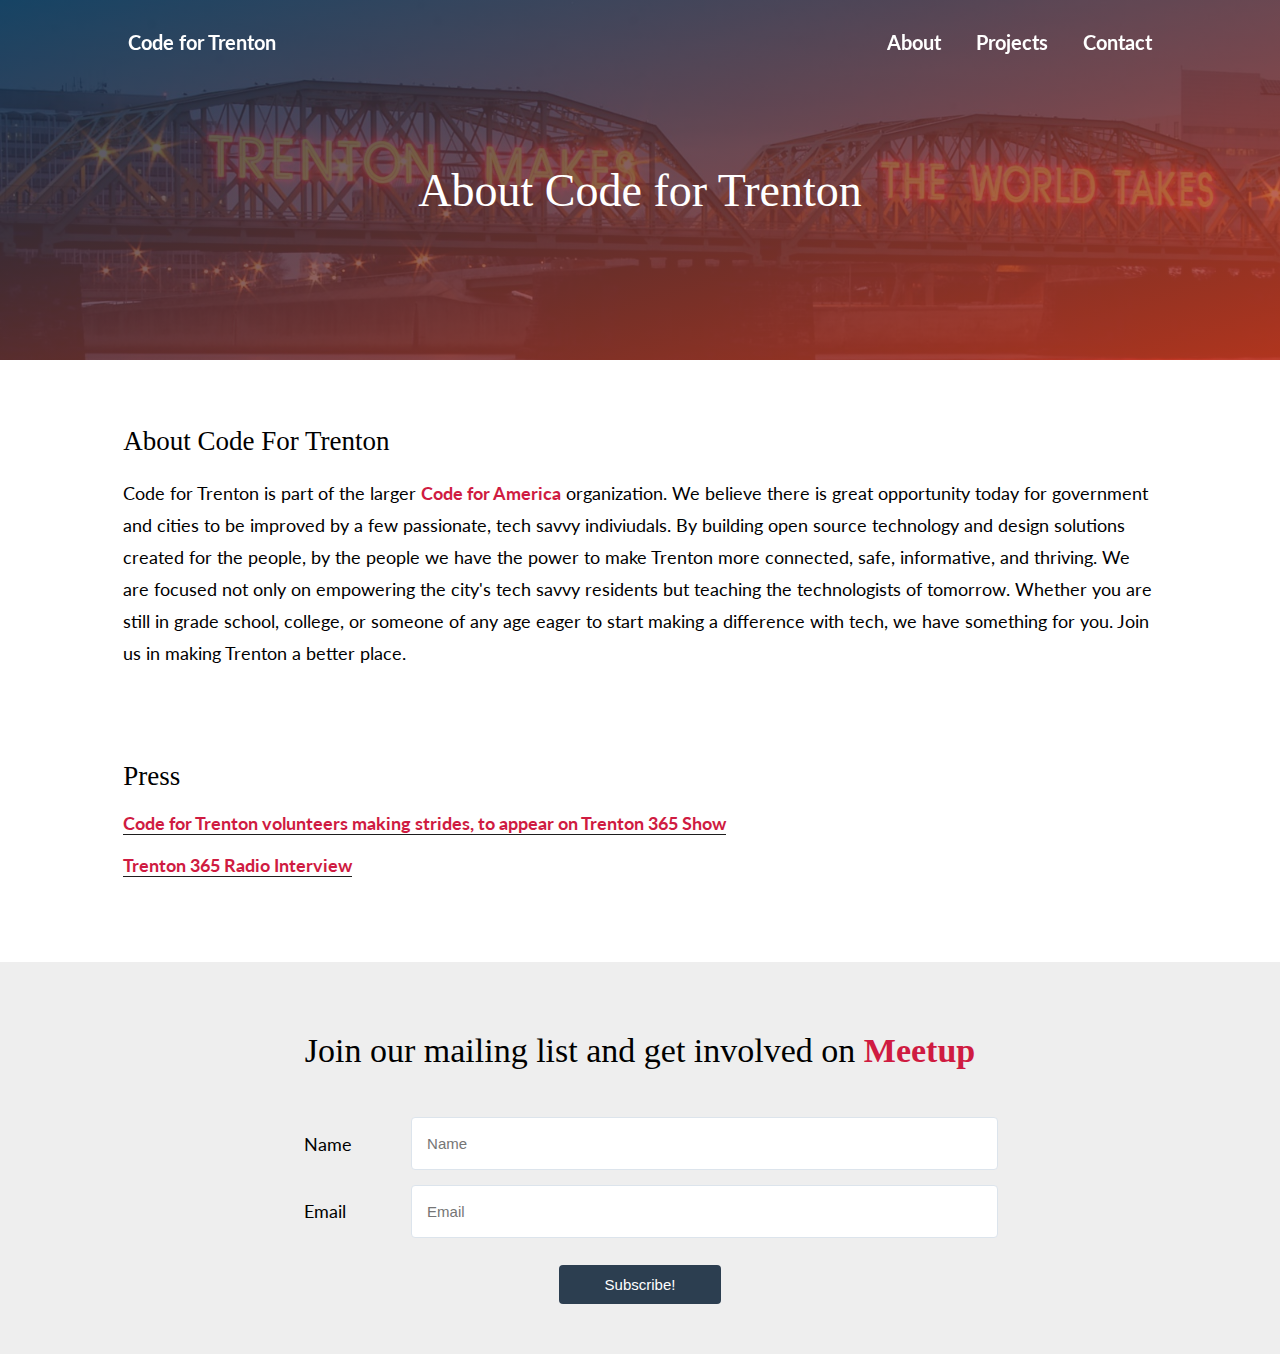
==== about.html @ c812dec5 "fixed header js, added about" ====
<!DOCTYPE html>
<html lang="en">
<head>
    <meta charset="utf-8">
    <meta name="viewport" content="width=device-width, initial-scale=1.0">
    <title>Code for Trenton</title>
    <link rel="stylesheet" href="style.css">
    <link href='https://fonts.googleapis.com/css?family=Lato:400,700,400italic' rel='stylesheet' type='text/css'>
</head>

<body>
    
    <header>
            
        <a href="index.html" class="logo">Code for Trenton</a>
        
        <nav>
                    <a href="#">About</a>
                      <a href="#">Projects</a>
                      <a href="#">Contact</a>
                 
            </nav>
    </header>
    <div class="header">
        
      

       
            <h1>About Code for Trenton</h1>
       
        
 </div>
    
    <div class="cft-section">    
    
    <section class="row"> 
    
        <div class="grid-12">   
            
            <h2>About Code For Trenton</h2>
            
            <p>Code for Trenton is part of the larger <a href="https://www.codeforamerica.org/brigade/about/">Code for America</a> organization. We believe there is great opportunity today for government and cities to be improved by a few passionate, tech savvy indiviudals. By building open source technology and design solutions created for the people, by the people we have the power to make Trenton more connected, safe, informative, and thriving. We are focused not only on empowering the city's tech savvy residents but teaching the technologists of tomorrow. Whether you are still in grade school, college, or someone of any age eager to start making a difference with tech, we have something for you. Join us in making Trenton a better place. </p>
            
          
        
        </div>
        </section>    
    
    </div>
  
    
    <div class="cft-section press">    
    
    <section class="row"> 
    
        <div class="grid-12">   
            
            <h2>Press</h2>
          <ul>   
              
              <li> <a href="https://medium.com/@nsjersey/code-for-trenton-volunteers-making-strides-to-appear-on-trenton-365-show-e755d6abc3c2#.w2p1g0rs5">Code for Trenton volunteers making strides, to appear on Trenton 365 Show</a> </li>
            
                <li> <a href="https://soundcloud.com/trenton365/code-for-trenton"> Trenton 365 Radio Interview</a></li>
            
            </ul>  
          
            
            <a href=""></a>
            
          
        
        </div>
        </section>    
    
    </div>
    
        
    
      <div class="mailing">
          
    <form id="subscribe">     
       <div class="form">  
         <h1> Join our mailing list and get involved on <a href="">Meetup</a> </h1>
            
            <section class="row">
                <p id="sign-up-response"></p>
                
            <div class="grid-2" ><label for="name">Name</label></div><!---
--><div class="grid-10" style="margin: 1%;">
                
                <input type="text" class="form-control" name="name" id="name" placeholder="Name"> 
</div>            </section>
            
            
          <section class="row">
            <div class="grid-2"><label for="name">Email</label></div><!---
--><div class="grid-10" style="margin: 1%;">
              
              <input type="text" class="form-control" name="email" id="email" placeholder="Email"> 
</div>            </section>
           
           
      <center>     <input type="submit" id="submit" value="Subscribe!"/></center>
        </div>
          </form>
          
    </div>
    

    
       <script src="https://code.jquery.com/jquery-2.1.4.min.js"></script>
        <script src="js/masonry.js"></script>
      <script src=js/script.js></script>

    
</body>
</html>
---- style.css ----
/*main styles*/
* {
  margin: 0px;
  padding: 0px; }

body {
  font-family: 'Lato', sans-serif;
  font-size: 18px; }

h1 {
  font-size: 46px;
  padding: 20px 0px;
  font-family: "Georgia";
  font-weight: normal; }

p {
  line-height: 32px; }

img {
  width: 100%; }

a {
  text-decoration: none;
  font-weight: bold;
  color: #cf1b41;
  transition: color .5s;
  -webkit-transition: color .5s; }
  a:hover {
    color: #750f25; }

/*grid*/
.row {
  width: 100%; }

.grid-1 {
  width: 100%;
  display: inline-block; }
  @media (min-width: 800px) {
    .grid-1 {
      width: 3.33333%;
      margin: 2.5%;
      vertical-align: middle; } }

.grid-2 {
  width: 100%;
  display: inline-block; }
  @media (min-width: 800px) {
    .grid-2 {
      width: 11.66667%;
      margin: 2.5%;
      vertical-align: middle; } }

.grid-3 {
  width: 100%;
  display: inline-block; }
  @media (min-width: 800px) {
    .grid-3 {
      width: 20%;
      margin: 2.5%;
      vertical-align: middle; } }

.grid-4 {
  width: 100%;
  display: inline-block; }
  @media (min-width: 800px) {
    .grid-4 {
      width: 28.33333%;
      margin: 2.5%;
      vertical-align: middle; } }

.grid-5 {
  width: 100%;
  display: inline-block; }
  @media (min-width: 800px) {
    .grid-5 {
      width: 36.66667%;
      margin: 2.5%;
      vertical-align: middle; } }

.grid-6 {
  width: 100%;
  display: inline-block; }
  @media (min-width: 800px) {
    .grid-6 {
      width: 45%;
      margin: 2.5%;
      vertical-align: middle; } }

.grid-7 {
  width: 100%;
  display: inline-block; }
  @media (min-width: 800px) {
    .grid-7 {
      width: 53.33333%;
      margin: 2.5%;
      vertical-align: middle; } }

.grid-8 {
  width: 100%;
  display: inline-block; }
  @media (min-width: 800px) {
    .grid-8 {
      width: 61.66667%;
      margin: 2.5%;
      vertical-align: middle; } }

.grid-9 {
  width: 100%;
  display: inline-block; }
  @media (min-width: 800px) {
    .grid-9 {
      width: 70%;
      margin: 2.5%;
      vertical-align: middle; } }

.grid-10 {
  width: 100%;
  display: inline-block; }
  @media (min-width: 800px) {
    .grid-10 {
      width: 78.33333%;
      margin: 2.5%;
      vertical-align: middle; } }

.grid-11 {
  width: 100%;
  display: inline-block; }
  @media (min-width: 800px) {
    .grid-11 {
      width: 86.66667%;
      margin: 2.5%;
      vertical-align: middle; } }

.grid-12 {
  width: 100%;
  display: inline-block; }
  @media (min-width: 800px) {
    .grid-12 {
      width: 95%;
      margin: 2.5%;
      vertical-align: middle; } }

/*end grid */
/*navbar*/
header {
  position: fixed;
  top: 0px;
  width: 80%;
  background-color: transparent;
  margin: 0px;
  z-index: 999;
  padding: 30px 10%;
  color: #fff; }
  header nav {
    font-size: 20px;
    float: right; }
    header nav a {
      margin-left: 30px;
      text-decoration: none;
      color: #fff; }

.logo {
  padding-top: 20px;
  color: #fff;
  text-decoration: none;
  font-size: 20px; }

/*end navbar */
.welcome {
  height: 100vh;
  background: url("img/bridge.jpg");
  background-size: cover; }
  .welcome:before {
    content: '';
    position: absolute;
    top: 0;
    right: 0;
    bottom: 0vh;
    left: 0;
    background-image: linear-gradient(to bottom right, #002f4b, #dc4225);
    opacity: .8; }
  .welcome .intro {
    position: relative;
    top: 30%;
    width: 40%;
    color: #fff;
    margin: 0 auto; }
    .welcome .intro p {
      text-align: left;
      margin-bottom: 50px; }
    .welcome .intro a {
      padding: 20px 30px;
      border: 2px solid #fff;
      color: #fff;
      text-decoration: none;
      transition: background-color 1s, color 1s;
      -webkit-transition: background-color 1s, color 1s; }
      .welcome .intro a:hover {
        background-color: white;
        color: #1e1e1e; }
    @media (max-width: 800px) {
      .welcome .intro {
        width: 80%; } }

@media (max-width: 800px) {
  .about p {
    padding-bottom: 30px; } }

@media (max-width: 800px) {
  .join div {
    padding-bottom: 30px;
    text-align: center; }
  .join img {
    width: 40%;
    padding-top: 20px; } }

.cft-section {
  margin: 3% 7.5%; }
  .cft-section h2 {
    font-family: Georgia;
    font-weight: normal;
    padding-bottom: 20px; }

.projects a {
  color: black;
  font-weight: normal; }

.projects h1, .join h1 {
  margin: 0 2.5%; }

.project {
  border: 3px solid #eee;
  padding: 20px;
  box-sizing: border-box; }
  .project p {
    line-height: normal; }
  @media (max-width: 800px) {
    .project {
      margin: 20px 0px; }
      .project img {
        width: 90%;
        margin-left: 5%; }
      .project p {
        margin-left: 5%;
        padding: 10px 0px; }
      .project h2 {
        text-align: center;
        padding-bottom: 10px; } }
  .project h2 {
    margin: 0 2.5%; }
  .project a {
    color: #777;
    margin-left: 30px; }
  .project nav {
    text-align: center; }
    .project nav a {
      width: 50%;
      background-color: #eee;
      padding: 20px 5px;
      margin: 20px 0; }
  .project section {
    margin-bottom: 30px; }

.form-control {
  display: block;
  width: 100%;
  padding: 15px 15px;
  font-size: 15px;
  line-height: 1.42857143;
  color: #2c3e50;
  background-color: #ffffff;
  background-image: none;
  border: 1px solid #dce4ec;
  border-radius: 4px; }

.mailing {
  background-color: #eee;
  padding: 50px; }

#sign-up-response {
  text-align: center;
  padding-bottom: 20px; }

.response-waiting {
  color: #d8bd1e; }

.response-success {
  color: #0fba34; }

.response-error {
  color: #ba1c0f; }

.form {
  width: 60%;
  margin: 0 auto; }
  @media (max-width: 800px) {
    .form {
      width: 90%; }
      .form label {
        font-size: 20px;
        padding-left: 15px;
        margin-bottom: 40px; }
      .form .form-control {
        margin: 10px 0px 15px 0px; } }
  .form h1 {
    text-align: center;
    font-size: 34px; }
  .form #submit {
    display: inline-block;
    text-align: center;
    cursor: pointer;
    padding: 10px 45px;
    font-size: 15px;
    margin-top: 20px;
    border-radius: 4px;
    background-color: #2c3e50;
    color: #fff;
    border: 1px solid transparent; }

/** other pages **/
.header {
  height: 40vh;
  background: url("img/bridge.jpg");
  background-size: cover; }
  .header:before {
    content: '';
    position: absolute;
    top: 0;
    right: 0;
    bottom: 60vh;
    left: 0;
    background-image: linear-gradient(to bottom right, #002f4b, #dc4225);
    opacity: .8; }
  .header h1 {
    position: relative;
    text-align: center;
    top: 40%;
    width: 80%;
    color: #fff;
    margin: 0 auto; }

.progress h2 {
  margin-left: 2.5%; }
.progress li {
  margin-left: 15px; }
.progress .grid-4 {
  background-color: #eee;
  padding: 30px;
  box-sizing: border-box; }
.progress h3 {
  font-family: "Lato";
  margin-bottom: 20px; }

.footer {
  height: 100px;
  background-color: #1e1e1e;
  color: #848484;
  font-size: 14px; }

.press ul {
  list-style-type: none; }
.press li {
  padding-bottom: 20px; }
.press a {
  font-size: 18px;
  border-bottom: 1px solid #1e1e1e; }

/*# sourceMappingURL=style.css.map */
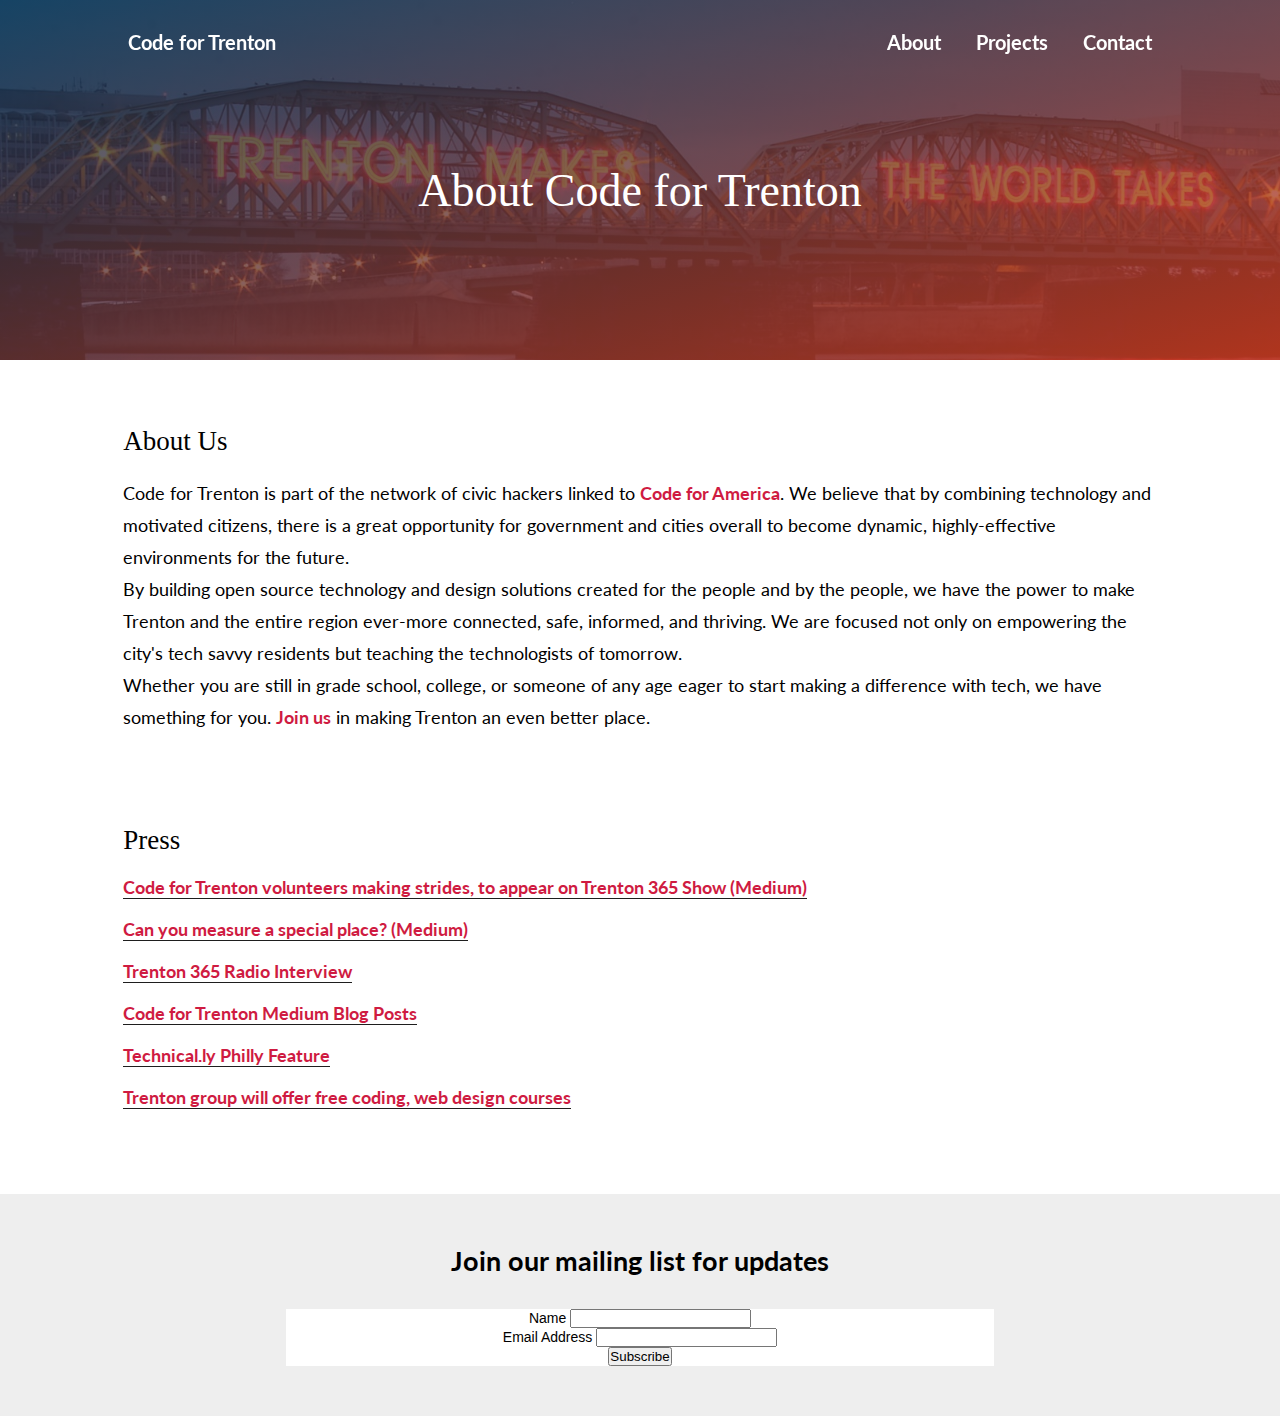
==== commit a6821133: "updating git to have all latest website files per 27 Feb 16." ====
--- a/about.html
+++ b/about.html
@@ -3,21 +3,22 @@
 <head>
     <meta charset="utf-8">
     <meta name="viewport" content="width=device-width, initial-scale=1.0">
-    <title>Code for Trenton</title>
+    <title>Code for Trenton | Making Again.</title>
     <link rel="stylesheet" href="style.css">
     <link href='https://fonts.googleapis.com/css?family=Lato:400,700,400italic' rel='stylesheet' type='text/css'>
+    <link href='https://fonts.googleapis.com/css?family=Candal:400,700,400italic' rel='stylesheet' type='text/css'>
 </head>
 
 <body>
     
-    <header>
+    <header class="transition">
             
         <a href="index.html" class="logo">Code for Trenton</a>
         
         <nav>
                     <a href="#">About</a>
-                      <a href="#">Projects</a>
-                      <a href="#">Contact</a>
+                      <a href="./#proj">Projects</a>
+                      <a href="./#join">Contact</a>
                  
             </nav>
     </header>
@@ -37,9 +38,9 @@
     
         <div class="grid-12">   
             
-            <h2>About Code For Trenton</h2>
+            <h2>About Us</h2>
             
-            <p>Code for Trenton is part of the larger <a href="https://www.codeforamerica.org/brigade/about/">Code for America</a> organization. We believe there is great opportunity today for government and cities to be improved by a few passionate, tech savvy indiviudals. By building open source technology and design solutions created for the people, by the people we have the power to make Trenton more connected, safe, informative, and thriving. We are focused not only on empowering the city's tech savvy residents but teaching the technologists of tomorrow. Whether you are still in grade school, college, or someone of any age eager to start making a difference with tech, we have something for you. Join us in making Trenton a better place. </p>
+            <p>Code for Trenton is part of the network of civic hackers linked to <a href="https://www.codeforamerica.org/brigade/about/">Code for America</a>. We believe that by combining technology and motivated citizens, there is a great opportunity for government and cities overall to become dynamic, highly-effective environments for the future.</p><p>By building open source technology and design solutions created for the people and by the people, we have the power to make Trenton and the entire region ever-more connected, safe, informed, and thriving. We are focused not only on empowering the city's tech savvy residents but teaching the technologists of tomorrow.</p><p>Whether you are still in grade school, college, or someone of any age eager to start making a difference with tech, we have something for you. <a href="./#join">Join us</a> in making Trenton an even better place.</p>
             
           
         
@@ -58,9 +59,12 @@
             <h2>Press</h2>
           <ul>   
               
-              <li> <a href="https://medium.com/@nsjersey/code-for-trenton-volunteers-making-strides-to-appear-on-trenton-365-show-e755d6abc3c2#.w2p1g0rs5">Code for Trenton volunteers making strides, to appear on Trenton 365 Show</a> </li>
-            
-                <li> <a href="https://soundcloud.com/trenton365/code-for-trenton"> Trenton 365 Radio Interview</a></li>
+              <li> <a href="https://medium.com/@nsjersey/code-for-trenton-volunteers-making-strides-to-appear-on-trenton-365-show-e755d6abc3c2#.w2p1g0rs5">Code for Trenton volunteers making strides, to appear on Trenton 365 Show (Medium)</a> </li>
+			  <li> <a href="https://medium.com/@nsjersey/can-you-measure-a-special-place-6ec981b0c3a9#.317newksf">Can you measure a special place? (Medium)</a></li>
+                <li> <a href="https://soundcloud.com/trenton365/code-for-trenton">Trenton 365 Radio Interview</a></li>
+                <li> <a href="https://medium.com/@codefortrenton">Code for Trenton Medium Blog Posts</a></li>
+				<li> <a href="http://technical.ly/philly/2016/01/20/code-for-trenton/">Technical.ly Philly Feature</a></li>
+				<li><a href="http://www.nj.com/mercer/index.ssf/2015/03/trenton_group_will_offer_free_coding_web_design_cl.html">Trenton group will offer free coding, web design courses</a></li>
             
             </ul>  
           
@@ -74,9 +78,46 @@
     
     </div>
     
+	<div class="mailing">
+		<div class="form" style="text-align:center;margin:0 auto;">  
+			<!-- <h2>Join our mailing list for updates at <a href="../#join">CodeForTrenton.org</a></h2> -->
+			<h2 style="padding:0 0 1.2em 0;">Join our mailing list for updates</h2>
+			<!-- Begin MailChimp Signup Form -->
+			<link href="//cdn-images.mailchimp.com/embedcode/classic-10_7.css" rel="stylesheet" type="text/css">
+			<style type="text/css">
+				#mc_embed_signup{background:#fff; clear:left; font:14px Helvetica,Arial,sans-serif; }
+				/* Add your own MailChimp form style overrides in your site stylesheet or in this style block.
+				   We recommend moving this block and the preceding CSS link to the HEAD of your HTML file. */
+			</style>
+			<div id="mc_embed_signup">
+			<form action="//codefortrenton.us12.list-manage.com/subscribe/post?u=00c4ca3a47a2a110f6efe9cee&amp;id=8d80365253" method="post" id="mc-embedded-subscribe-form" name="mc-embedded-subscribe-form" class="validate" target="_blank" novalidate>
+			    <div id="mc_embed_signup_scroll">
+	
+			<div class="mc-field-group">
+				<label for="mce-PERSONNAME">Name </label>
+				<input type="text" value="" name="PERSONNAME" class="required" id="mce-PERSONNAME">
+			</div>
+			<div class="mc-field-group">
+				<label for="mce-EMAIL">Email Address </label>
+				<input type="email" value="" name="EMAIL" class="required email" id="mce-EMAIL">
+			</div>
+				<div id="mce-responses" class="clear">
+					<div class="response" id="mce-error-response" style="display:none"></div>
+					<div class="response" id="mce-success-response" style="display:none"></div>
+				</div>    <!-- real people should not fill this in and expect good things - do not remove this or risk form bot signups-->
+			    <div style="position: absolute; left: -5000px;" aria-hidden="true"><input type="text" name="b_00c4ca3a47a2a110f6efe9cee_8d80365253" tabindex="-1" value=""></div>
+			    <div class="clear"><input type="submit" value="Subscribe" name="subscribe" id="mc-embedded-subscribe" class="button"></div>
+			    </div>
+			</form>
+			</div>
+			<script type='text/javascript' src='//s3.amazonaws.com/downloads.mailchimp.com/js/mc-validate.js'></script><script type='text/javascript'>(function($) {window.fnames = new Array(); window.ftypes = new Array();fnames[4]='PERSONNAME';ftypes[4]='text';fnames[0]='EMAIL';ftypes[0]='email';}(jQuery));var $mcj = jQuery.noConflict(true);</script>
+			<!--End mc_embed_signup-->
+			
+		</div>
+	</div>
         
     
-      <div class="mailing">
+      <!--<div class="mailing">
           
     <form id="subscribe">     
        <div class="form">  
@@ -86,7 +127,7 @@
                 <p id="sign-up-response"></p>
                 
             <div class="grid-2" ><label for="name">Name</label></div><!---
---><div class="grid-10" style="margin: 1%;">
+-><div class="grid-10" style="margin: 1%;">
                 
                 <input type="text" class="form-control" name="name" id="name" placeholder="Name"> 
 </div>            </section>
@@ -94,7 +135,7 @@
             
           <section class="row">
             <div class="grid-2"><label for="name">Email</label></div><!---
---><div class="grid-10" style="margin: 1%;">
+-><div class="grid-10" style="margin: 1%;">
               
               <input type="text" class="form-control" name="email" id="email" placeholder="Email"> 
 </div>            </section>
@@ -104,7 +145,7 @@
         </div>
           </form>
           
-    </div>
+    </div> -->
     
 
     
